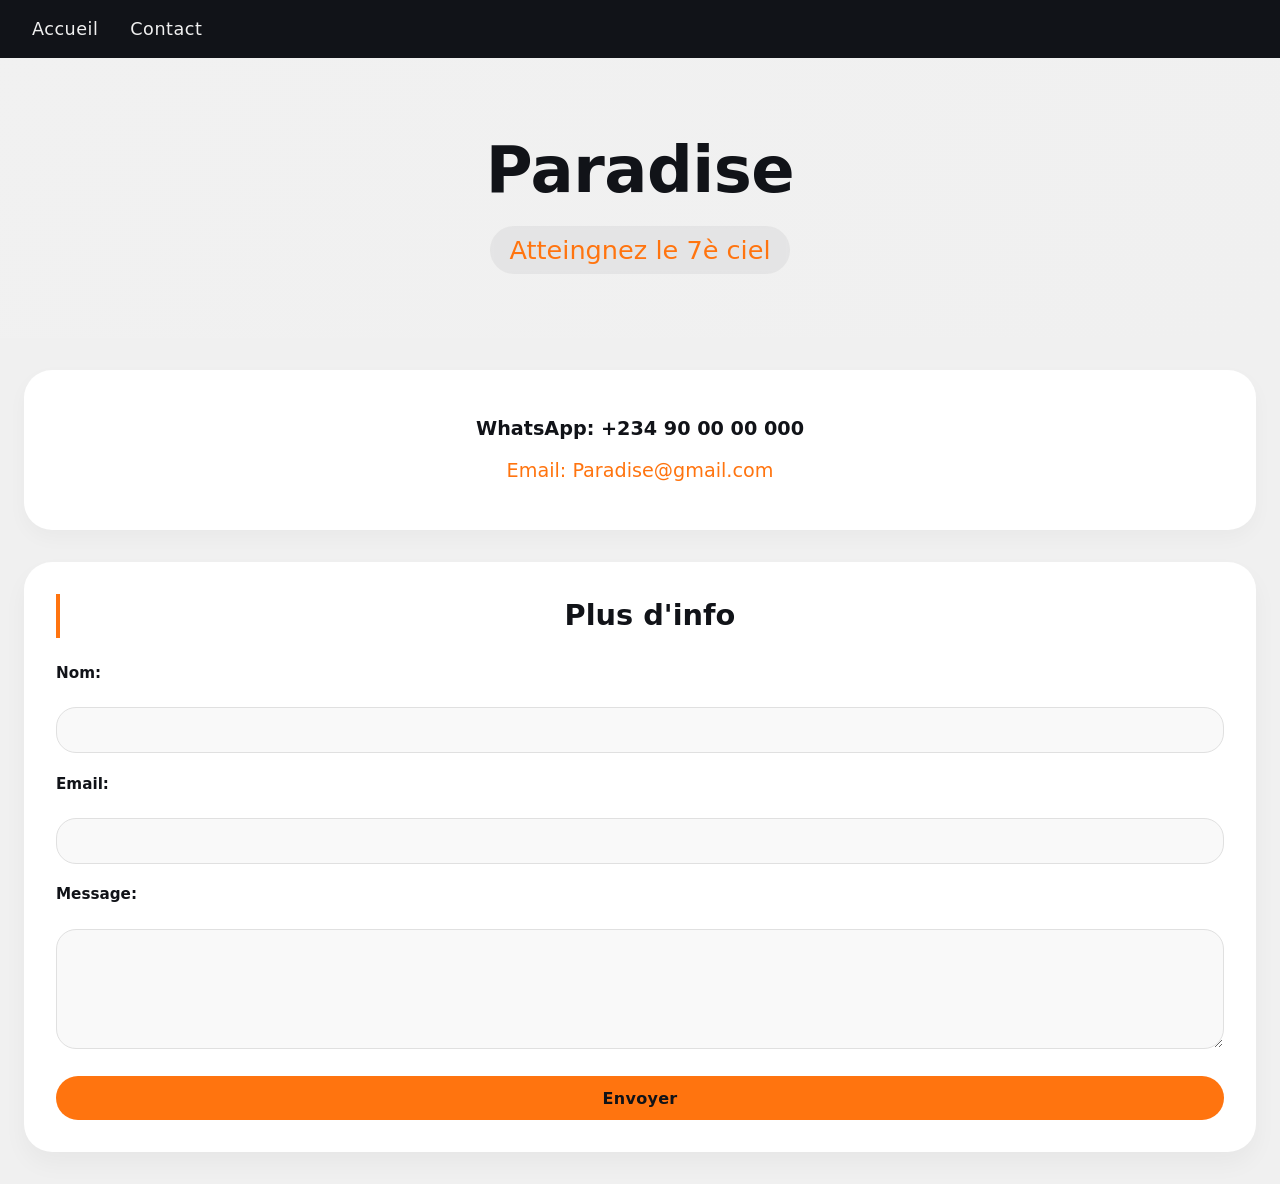
==== Contact.html @ fac59cc1 "Mon premier site" ====
<!DOCTYPE html>
<html lang="en">
<head>
    <meta charset="UTF-8">
    <meta name="viewport" content="width=device-width, initial-scale=1.0">
    <title>Paradise</title>
    <link rel="stylesheet" href="STYLES/style.css">
</head>
<body>
     <!--Navigateur-->
    <header>
        <nav class="nav-bar">
            <a href="Index.html">Accueil</a>
            <a href="Contact.html">Contact</a>
        </nav>

        <div class="hero">
            <h1>Paradise</h1>
            <h2>Atteingnez le 7è ciel</h2>
        </div>
    </header>

   <!--Corps-->
   <main>
    <div class="Contact">
        <p>WhatsApp: +234 90 00 00 000</p>
        <p>Email: Paradise@gmail.com</p>
    </div>
    <div class="formulaire">
        <h1>Plus d'info</h1> 
        <form action="traitement.php" method="post">
            <label for="nom">Nom:</label>
            <input type="text" id="nom" name="nom">

            <label for="nom">Email:</label>
            <input type="email" id="email" name="email">

            <label for="nom">Message:</label>
            <textarea id="message" name="message"></textarea>
            <button type="submit" class="btn">Envoyer</button>
        </form>
    </div>
   </main>

</body>
</html>
---- STYLES/style.css ----
/* =============================================
   Paradise - Clean & Simple Design (Index + Contact)
   Color Palette: #f0f0f0 (60% dominant)
                  #111318 (30% secondaire)
                  #ff740f (10% accent)
   Règle 60/30/10 appliquée pour équilibre visuel
   ============================================= */

/* ---------- RESET & BASE ---------- */
* {
    margin: 0;
    padding: 0;
    box-sizing: border-box;
}

body {
    background-color: #f0f0f0;   /* 60% Dominant : fond clair */
    font-family: 'Segoe UI', Roboto, system-ui, -apple-system, 'Helvetica Neue', sans-serif;
    color: #111318;              /* couleur secondaire pour le texte principal */
    line-height: 1.5;
    min-height: 100vh;
    display: flex;
    flex-direction: column;
}

/* ---------- TYPOGRAPHIE & LIENS ---------- */
a {
    text-decoration: none;
    transition: color 0.2s ease-in-out;
}

/* ---------- HEADER & NAVIGATION (30% Secondaire) ---------- */
.navbar, .nav-bar {
    background-color: #111318;   /* 30% Secondaire : fond sombre */
    padding: 1rem 2rem;
    display: flex;
    align-items: center;
    gap: 2rem;
    flex-wrap: wrap;
}

.navbar a, .nav-bar a {
    color: #f0f0f0;
    font-weight: 500;
    font-size: 1.1rem;
    letter-spacing: 0.5px;
}

.navbar a:hover, .nav-bar a:hover {
    color: #ff740f;              /* 10% Accent au survol */
}

.navbar img {
    height: 50px;
    width: auto;
    margin-left: auto;           /* pousse le logo à droite */
    border-radius: 8px;
    transition: transform 0.2s;
    
}

.navbar img:hover {
    transform: scale(1.02);
}

/* ---------- SECTION HERO (commune aux deux pages) ---------- */
.hero {
    text-align: center;
    padding: 4rem 2rem;
    background: linear-gradient(135deg, #ffffff10, #f0f0f0);
}

.hero h1 {
    font-size: 4rem;
    font-weight: 800;
    color: #111318;
    letter-spacing: -0.5px;
    margin-bottom: 0.5rem;
}

.hero h2 {
    font-size: 1.6rem;
    font-weight: 400;
    color: #ff740f;              /* accent pour sous-titre */
    background: #1113180c;
    display: inline-block;
    padding: 0.3rem 1.2rem;
    border-radius: 40px;
    backdrop-filter: blur(2px);
}

/* ---------- MAIN (contenu principal) ---------- */
main {
    flex: 1;
    max-width: 1280px;
    margin: 0 auto;
    padding: 2rem 1.5rem;
    width: 100%;
}

/* ---------- STYLES SPÉCIFIQUES À LA PAGE CONTACT ---------- */
/* Bloc d'informations de contact */
.Contact {
    background: #ffffff;
    border-radius: 28px;
    padding: 2rem;
    margin-bottom: 2rem;
    box-shadow: 0 8px 20px rgba(0, 0, 0, 0.03);
    text-align: center;
}

.Contact p {
    font-size: 1.2rem;
    margin: 0.8rem 0;
    color: #111318;
}

.Contact p:first-child {
    font-weight: 600;
}

.Contact p:last-child {
    color: #ff740f;             /* accent pour l'email */
}

/* Formulaire de contact */
.formulaire {
    background: #ffffff;
    border-radius: 28px;
    padding: 2rem;
    box-shadow: 0 12px 24px rgba(0, 0, 0, 0.04);
}

.formulaire h1 {
    font-size: 1.8rem;
    font-weight: 700;
    color: #111318;
    margin-bottom: 1.5rem;
    text-align: center;
    border-left: 4px solid #ff740f;
    padding-left: 1rem;
}

form {
    display: flex;
    flex-direction: column;
    gap: 1.2rem;
}

label {
    font-weight: 600;
    color: #111318;
    margin-bottom: 0.2rem;
    font-size: 0.95rem;
}

input, textarea {
    background-color: #f9f9f9;
    border: 1px solid #e0e0e0;
    border-radius: 20px;
    padding: 0.8rem 1rem;
    font-family: inherit;
    font-size: 1rem;
    transition: all 0.2s;
    width: 100%;
}

input:focus, textarea:focus {
    outline: none;
    border-color: #ff740f;
    box-shadow: 0 0 0 3px rgba(255, 116, 15, 0.2);
    background-color: #ffffff;
}

textarea {
    min-height: 120px;
    resize: vertical;
}

/* Bouton (identique aux cartes produits) */
.btn {
    background-color: #ff740f;   /* couleur accent */
    border: none;
    color: #111318;
    font-weight: 700;
    font-size: 1rem;
    padding: 0.8rem 1.5rem;
    border-radius: 40px;
    cursor: pointer;
    transition: all 0.25s;
    text-align: center;
    font-family: inherit;
    letter-spacing: 0.3px;
    margin-top: 0.5rem;
    width: 100%;
}

.btn:hover {
    background-color: #e06610;
    transform: scale(0.98);
    color: #f0f0f0;
}

/* ---------- STYLES POUR LA PAGE D'ACCUEIL (produits) ---------- */
.categories {
    max-width: 1280px;
    margin: 2rem auto;
    padding: 0 1.5rem;
}

/* Menu de catégories */
.menu {
    display: flex;
    justify-content: center;
    gap: 2.5rem;
    margin-bottom: 3rem;
    border-bottom: 2px solid #e2e2e2;
    padding-bottom: 0.8rem;
    flex-wrap: wrap;
}

.menu a {
    font-size: 1.3rem;
    font-weight: 600;
    color: #111318;
    padding: 0.3rem 0;
    position: relative;
    transition: color 0.2s;
}

.menu a:hover {
    color: #ff740f;
}

.menu a::after {
    content: '';
    position: absolute;
    bottom: -10px;
    left: 0;
    width: 0;
    height: 3px;
    background-color: #ff740f;
    transition: width 0.25s ease;
    border-radius: 3px;
}

.menu a:hover::after {
    width: 100%;
}

/* Grilles produits */
.burger, .Pizza, .Shawarma {
    display: grid;
    grid-template-columns: repeat(2, 1fr);
    gap: 2rem;
    margin-bottom: 3.5rem;
}

/* Cartes produits */
.burger > section, .Pizza > section, .Shawarma > section {
    background: #ffffff;
    border-radius: 28px;
    overflow: hidden;
    box-shadow: 0 12px 24px rgba(0, 0, 0, 0.04);
    transition: transform 0.2s, box-shadow 0.2s;
    padding-bottom: 1.2rem;
    display: flex;
    flex-direction: column;
    height: 100%;
}

.burger > section:hover, .Pizza > section:hover, .Shawarma > section:hover {
    transform: translateY(-5px);
    box-shadow: 0 20px 30px rgba(0, 0, 0, 0.08);
}

/* Images produits */
.burger img, .Pizza img, .Shawarma img {
    width: 100%;
    height: 220px;
    object-fit: cover;
    display: block;
    transition: transform 0.4s ease;
}

.burger > section:hover img, .Pizza > section:hover img, .Shawarma > section:hover img {
    transform: scale(1.02);
}

/* Textes produits */
.burger section p, .Pizza section p, .Shawarma section p {
    padding: 0 1.2rem;
    margin: 0.4rem 0;
}

.burger section p:first-of-type, 
.Pizza section p:first-of-type, 
.Shawarma section p:first-of-type {
    font-size: 1.4rem;
    font-weight: 700;
    color: #111318;
    margin-top: 1rem;
}

.burger section p:nth-of-type(2), 
.Pizza section p:nth-of-type(2), 
.Shawarma section p:nth-of-type(2) {
    font-size: 0.9rem;
    color: #3a3f4b;
    margin-top: 0.2rem;
    margin-bottom: 0.5rem;
}

.burger section p:last-of-type, 
.Pizza section p:last-of-type, 
.Shawarma section p:last-of-type {
    font-size: 1.3rem;
    font-weight: 800;
    color: #ff740f;
    margin-top: 0.6rem;
    margin-bottom: 0.8rem;
}

/* Strong dans les cartes */
.burger section strong p, 
.Pizza section strong p, 
.Shawarma section strong p {
    font-size: 1.4rem;
    font-weight: 800;
    color: #111318;
    margin: 1rem 1.2rem 0.2rem;
}

/* ---------- FOOTER (30% Secondaire) ---------- */
footer {
    background-color: #111318;
    text-align: center;
    padding: 2rem;
    margin-top: 3rem;
}

footer a {
    color: #ff740f;
    font-size: 1.1rem;
    font-weight: 600;
    background: rgba(255, 116, 15, 0.12);
    padding: 0.6rem 1.8rem;
    border-radius: 50px;
    transition: all 0.2s;
    display: inline-block;
}

footer a:hover {
    background-color: #ff740f;
    color: #111318;
    transform: translateY(-2px);
}

/* ---------- RESPONSIVE ---------- */
@media (max-width: 768px) {
    .navbar, .nav-bar {
        flex-direction: column;
        align-items: stretch;
        gap: 1rem;
        text-align: center;
        padding: 1rem;
    }
    
    .navbar img {
        margin-left: 0;
        align-self: center;
        height: 45px;
    }
    
    .hero h1 {
        font-size: 2.8rem;
    }
    
    .hero h2 {
        font-size: 1.2rem;
    }
    
    .burger, .Pizza, .Shawarma {
        grid-template-columns: 1fr;
        gap: 1.8rem;
    }
    
    .menu {
        gap: 1.2rem;
    }
    
    .menu a {
        font-size: 1.1rem;
    }
    
    .categories, main {
        padding: 0 1rem;
    }
    
    .Contact, .formulaire {
        padding: 1.5rem;
    }
    
    .formulaire h1 {
        font-size: 1.5rem;
    }
}

@media (max-width: 480px) {
    .hero {
        padding: 2rem 1rem;
    }
    
    .hero h1 {
        font-size: 2.2rem;
    }
    
    .burger img, .Pizza img, .Shawarma img {
        height: 180px;
    }
    
    .btn {
        padding: 0.6rem 1rem;
        font-size: 0.9rem;
    }
}

/* ---------- ACCESSIBILITÉ ---------- */
button:focus-visible, a:focus-visible, input:focus-visible, textarea:focus-visible {
    outline: 3px solid #ff740f;
    outline-offset: 2px;
}

/* Séparateurs entre catégories produits */
.Pizza, .Shawarma {
    margin-top: 1rem;
    border-top: 1px solid #dddcdc;
    padding-top: 2rem;
}
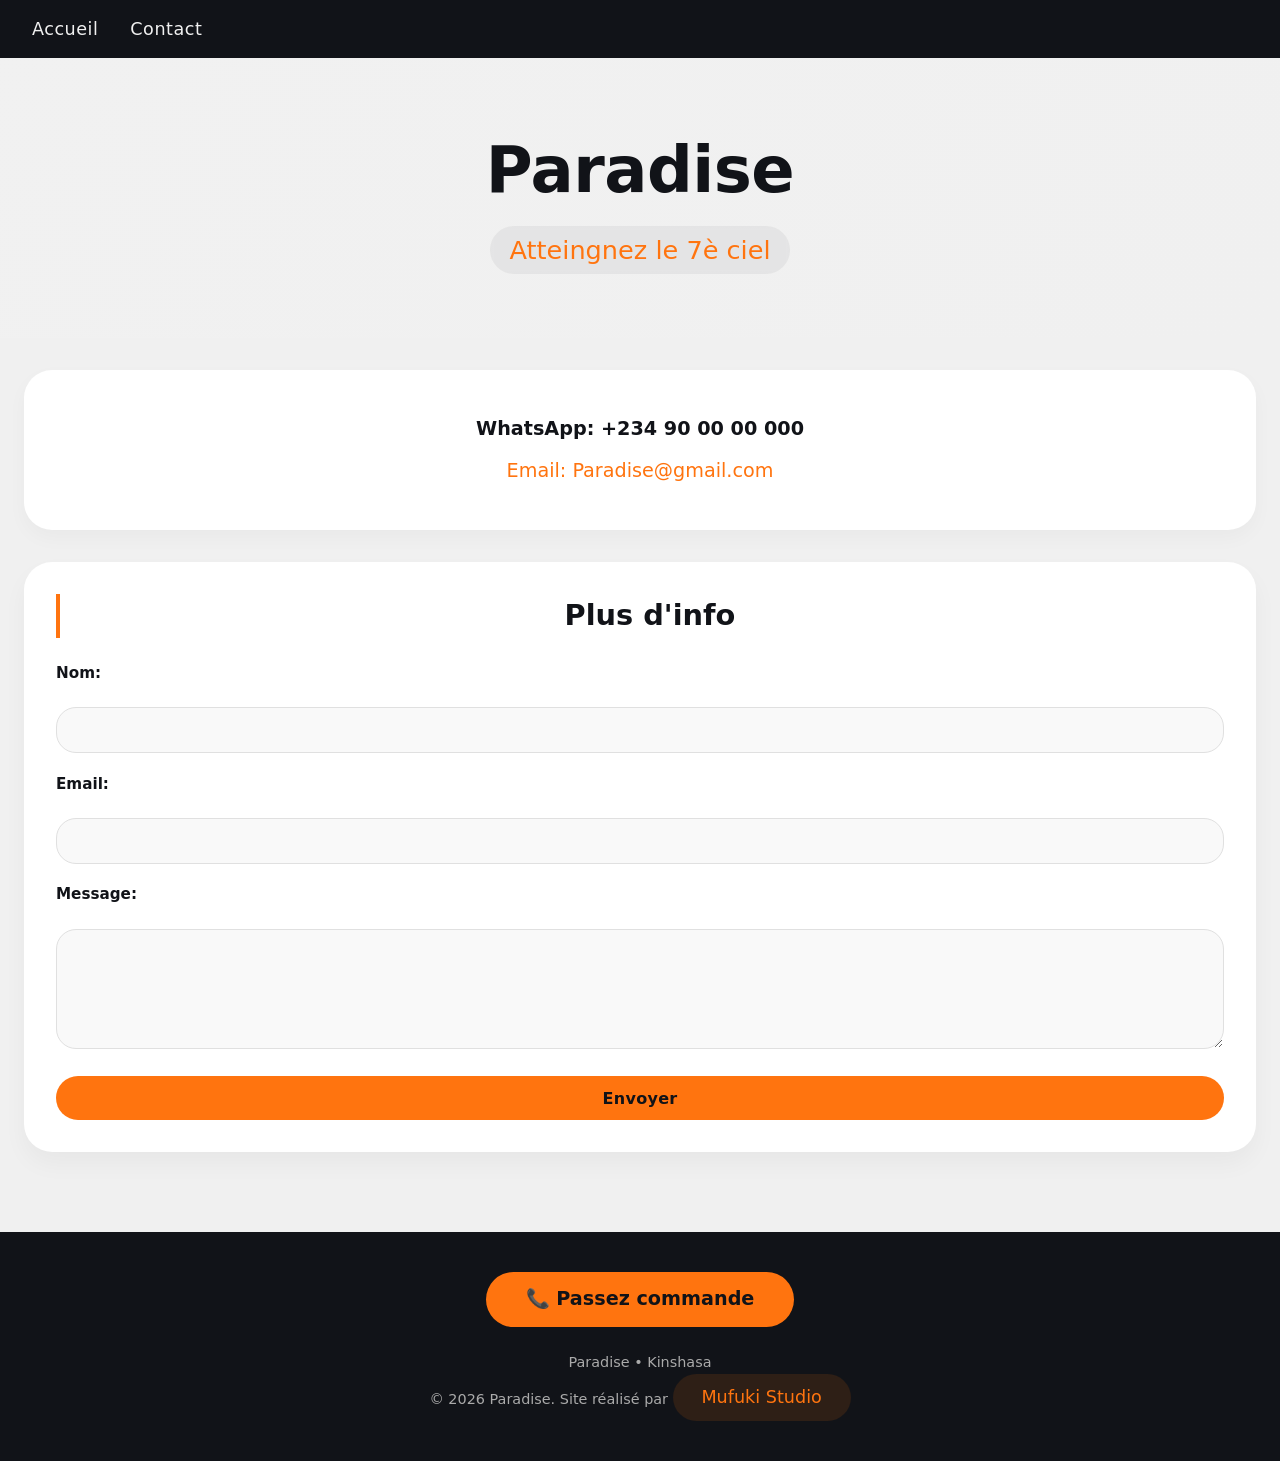
==== commit 26c87e69: "Ajout d'un footer" ====
--- a/Contact.html
+++ b/Contact.html
@@ -10,8 +10,8 @@
      <!--Navigateur-->
     <header>
         <nav class="nav-bar">
-            <a href="Index.html">Accueil</a>
-            <a href="Contact.html">Contact</a>
+            <a href="index.html">Accueil</a>
+            <a href="contact.html">Contact</a>
         </nav>
 
         <div class="hero">
@@ -42,5 +42,16 @@
     </div>
    </main>
 
+   <!-- ==================== FOOTER AMÉLIORÉ (OPTION 2) ==================== -->
+<footer class="footer-simple">
+    <div class="footer-simple-content">
+        <a href="contact.html" class="footer-cta">📞 Passez commande</a>
+        <div class="footer-info">
+            <p>Paradise • Kinshasa</p>
+            <p>© 2026 Paradise. Site réalisé par <a href="#" target="_blank">Mufuki Studio</a></p>
+        </div>
+    </div>
+</footer>
+
 </body>
 </html>
--- a/STYLES/style.css
+++ b/STYLES/style.css
@@ -436,4 +436,52 @@
     margin-top: 1rem;
     border-top: 1px solid #dddcdc;
     padding-top: 2rem;
+}
+
+/* ==================== FOOTER OPTION 2 (simple amélioré) ==================== */
+.footer-simple {
+    background-color: #111318;
+    padding: 2.5rem 1.5rem;
+    margin-top: 3rem;
+    text-align: center;
+}
+
+.footer-simple-content {
+    max-width: 600px;
+    margin: 0 auto;
+}
+
+.footer-cta {
+    display: inline-block;
+    background-color: #ff740f;
+    color: #111318;
+    font-weight: 700;
+    font-size: 1.2rem;
+    padding: 0.8rem 2.5rem;
+    border-radius: 50px;
+    margin-bottom: 1.5rem;
+    transition: all 0.2s;
+    text-decoration: none;
+}
+
+.footer-cta:hover {
+    background-color: #e06610;
+    transform: translateY(-3px);
+    box-shadow: 0 8px 16px rgba(255, 116, 15, 0.3);
+}
+
+.footer-info {
+    color: #aaa;
+    font-size: 0.9rem;
+    line-height: 1.6;
+}
+
+.footer-info a {
+    color: #ff740f;
+    text-decoration: none;
+    font-weight: 500;
+}
+
+.footer-info a:hover {
+    text-decoration: underline;
 }
